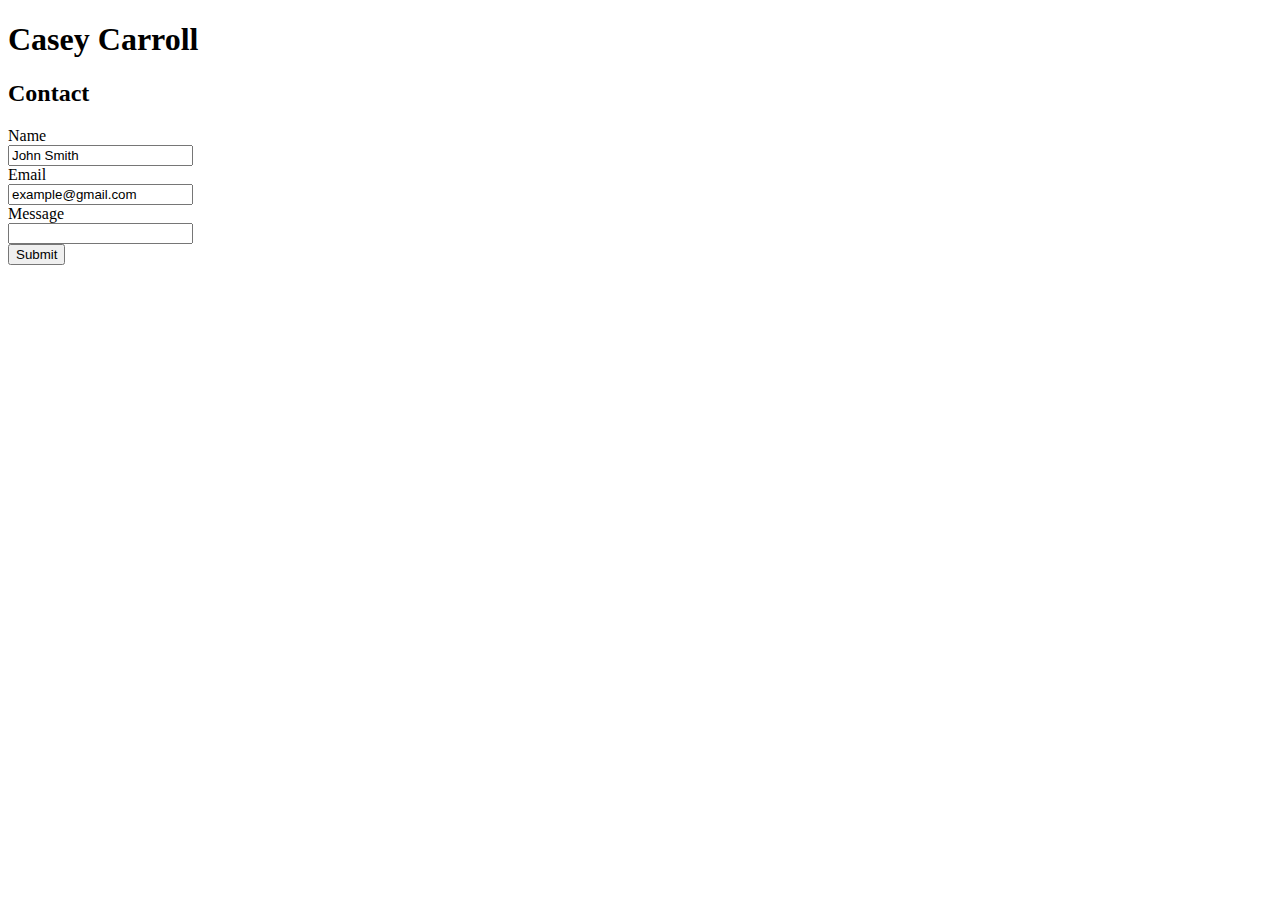
==== contact.html @ 07e4097b "added information to contact file" ====
<!DOCTYPE html>
<html lang="en">
<head>
    <meta charset="UTF-8">
    <meta name="viewport" content="width=device-width, initial-scale=1.0">
    <meta http-equiv="X-UA-Compatible" content="ie=edge">
    <title>contact page</title>
</head>
<body>
    <div class="container">
        <h1>Casey Carroll</h1>

        <h2>Contact</h2>

        <form action="/action_page.php">
            Name<br>
            <input type="text" name="firstname" value="John Smith">
            <br>
            Email<br>
            <input type="text" name="lastname" value="example@gmail.com">
            <br>
            Message<br>
            <input type="text" name="Message">
            <br>
            <input type="submit" value="Submit">
          </form> 
    </div>
    
    
</body>
</html>
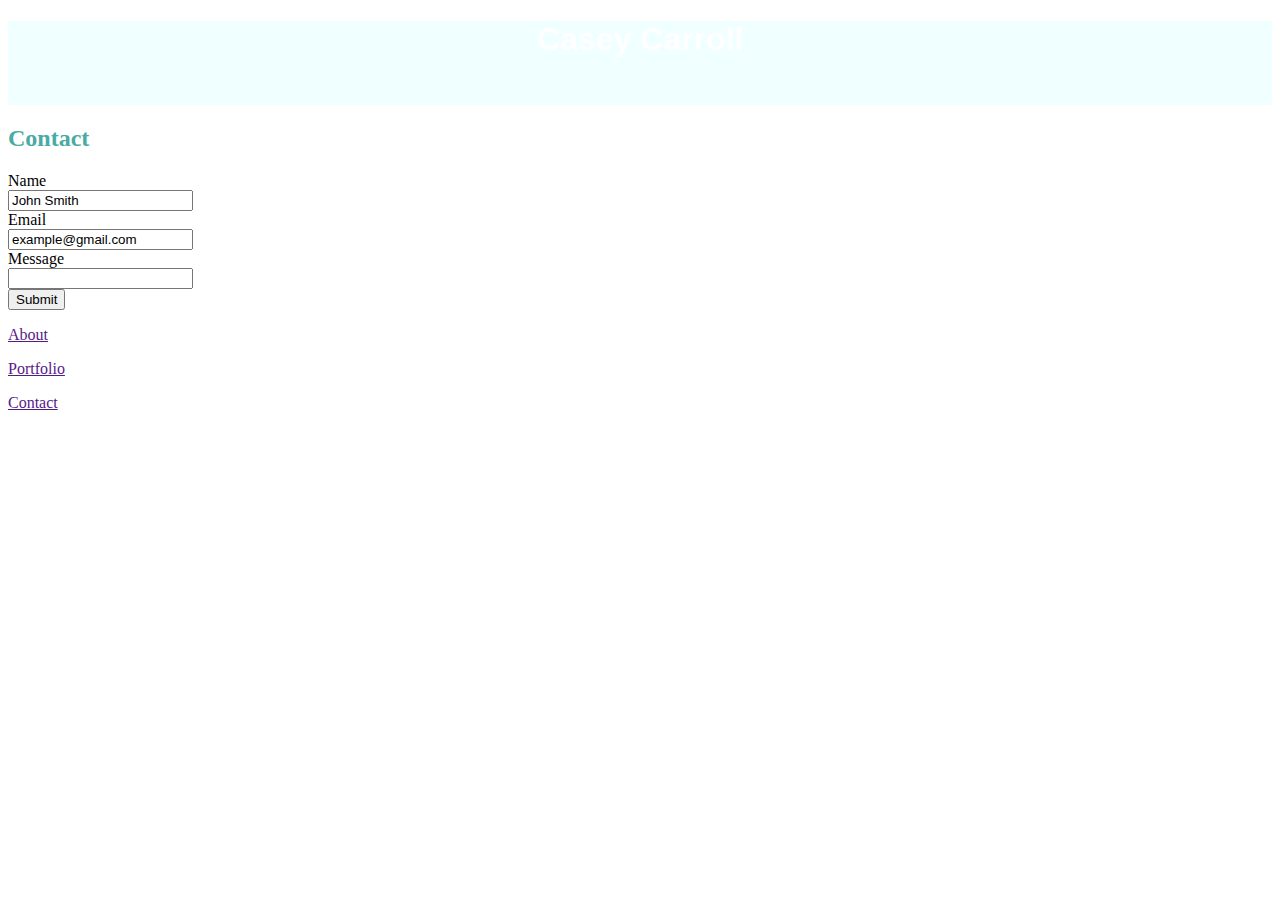
==== commit 1ffea9c7: "Moved links to header and changed fonts" ====
--- a/contact.html
+++ b/contact.html
@@ -5,10 +5,18 @@
     <meta name="viewport" content="width=device-width, initial-scale=1.0">
     <meta http-equiv="X-UA-Compatible" content="ie=edge">
     <title>contact page</title>
+    
+    <link rel="stylesheet" type="text/css" href="assets/css/style.css">
 </head>
 <body>
+    <header>
+        <h1>Casey Carroll</h1>
+    </header>
+
     <div class="container">
-        <h1>Casey Carroll</h1>
+        
+
+        
 
         <h2>Contact</h2>
 
@@ -25,7 +33,10 @@
             <input type="submit" value="Submit">
           </form> 
     </div>
-    
+
+    <p><a href="">About</a></p>
+    <p><a href="">Portfolio</a></p>
+    <p><a href="">Contact</a></p>
     
 </body>
 </html>--- a/assets/css/style.css
+++ b/assets/css/style.css
@@ -0,0 +1,78 @@
+
+
+
+
+header {
+    margin-top: 0px;
+    height: 84px;
+    font-family: 'Montserrat', sans-serif;
+    text-align: center;
+    background: azure;
+}
+
+#name {
+    font-size: 33px;
+    margin-top: 0px;
+    margin-left: 100px;
+    height: 61px;
+    background-color: #4aaaa5;
+    margin-right: 362px;
+    text-align: center;
+    padding-top: 23px;
+    width: 242px;
+    color: #ffffff;
+}
+
+#links {
+    margin-right: 100px;
+    margin-top: -67px;
+    float: right;
+    width: 245px;
+    padding: 16px;
+    /* background: lightblue; */
+
+}
+
+.spacing{
+    width: 1px;
+    height: 19px;
+    background-color: blue;
+    float: left;
+}
+
+#about {
+    width: 74px;
+    float: left;
+}
+
+#portfolio {
+    width: 91px;
+    float: left;
+    /* margin-left: 74px; */
+}
+
+#contact {
+    width: 74px;
+    float: left;
+    text-align: right
+    /* margin-left: 74px; */
+}
+
+
+
+
+
+
+
+h1 {
+    box-sizing: border-box;
+    color: #ffffff;
+    background-color: #4aaaa5:
+}
+
+h2 {
+    color: #4aaaa5;
+}
+p {
+    color: #777777;
+}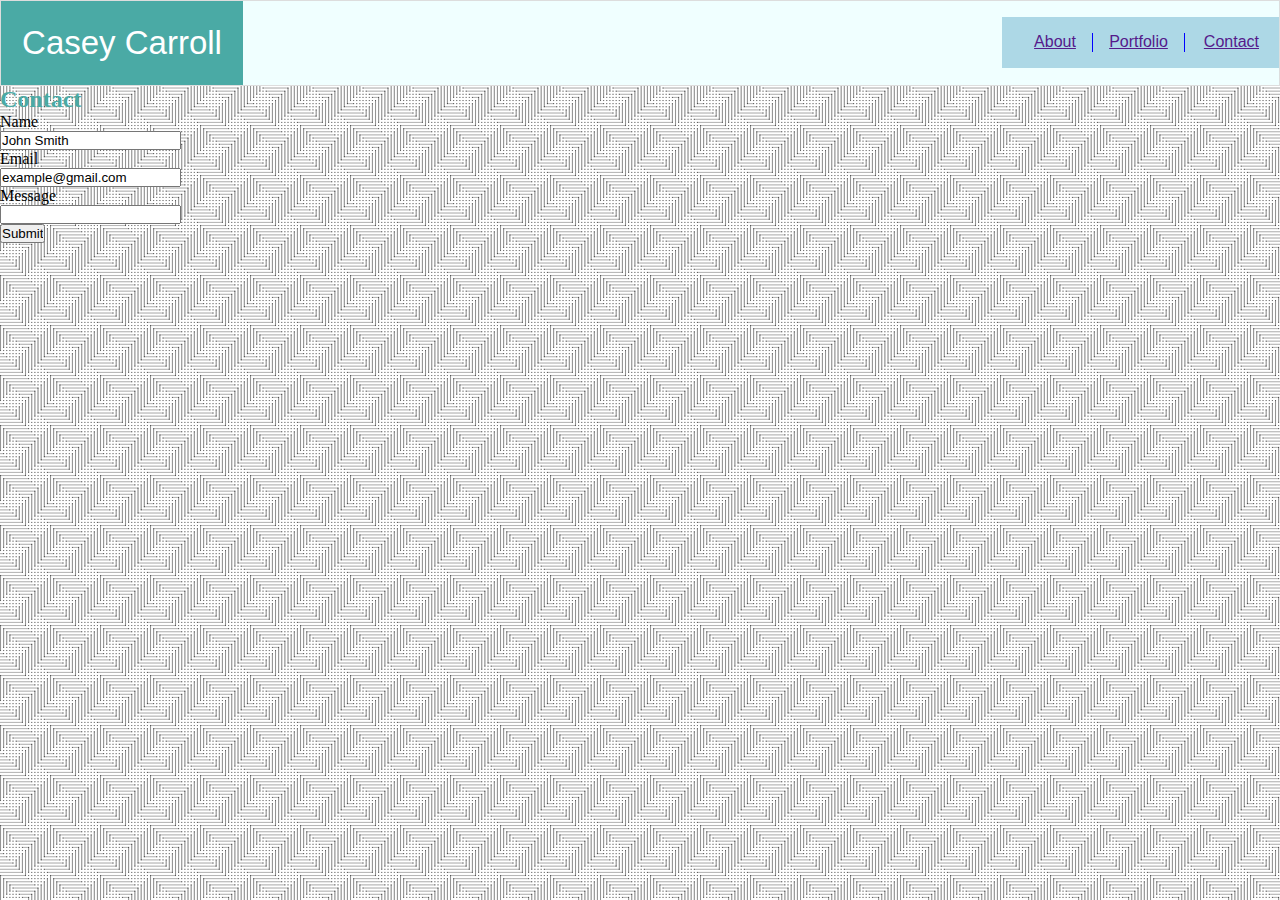
==== commit 53f74bce: "Added lower content box and background pattern" ====
--- a/contact.html
+++ b/contact.html
@@ -9,10 +9,38 @@
     <link rel="stylesheet" type="text/css" href="assets/css/style.css">
 </head>
 <body>
-    <header>
-        <h1>Casey Carroll</h1>
-    </header>
-
+        <header>
+       
+                <div id="main">
+                   <div id="name">
+                       Casey Carroll
+                   </div>
+            
+                   <div id="links">
+                        <div id="about">
+                            <a href="">About</a>
+                        </div>
+            
+                        <div class="spacing">
+            
+                        </div>
+                                
+                        <div id="portfolio"> 
+                            <a href="">Portfolio</a>
+                        </div>
+            
+                        <div class="spacing">
+            
+                        </div>
+                                        
+                        <div id="contact">
+                            <a href="">Contact</a>
+                        </div>
+                    </div>
+                </div>
+                   
+                </header>
+  
     <div class="container">
         
 
@@ -34,9 +62,5 @@
           </form> 
     </div>
 
-    <p><a href="">About</a></p>
-    <p><a href="">Portfolio</a></p>
-    <p><a href="">Contact</a></p>
-    
 </body>
 </html>--- a/assets/css/style.css
+++ b/assets/css/style.css
@@ -1,19 +1,39 @@
-
-
-
-
+* {
+    margin: 0;
+    padding: 0;
+}
+body {
+    background-image: url("crossline-dots.png");
+}
 header {
     margin-top: 0px;
     height: 84px;
     font-family: 'Montserrat', sans-serif;
     text-align: center;
     background: azure;
+    border: #dddddd;
+    border-style: solid;
+    border-width: 1px;
 }
 
+.main {
+    width: 958px;
+    margin: 0 auto;
+}
+
+#two {
+    margin-top: 45px;
+    background-color: #ffffff;
+    height: 480px;
+    border: #dddddd;
+    border-style: solid;
+    border-width: 1px;
+    padding: 0px;
+}
 #name {
     font-size: 33px;
     margin-top: 0px;
-    margin-left: 100px;
+    /* margin-left: 100px; */
     height: 61px;
     background-color: #4aaaa5;
     margin-right: 362px;
@@ -21,15 +41,16 @@
     padding-top: 23px;
     width: 242px;
     color: #ffffff;
+    float: left;
 }
 
 #links {
-    margin-right: 100px;
-    margin-top: -67px;
+    /* margin-right: 100px; */
+    margin-top: 16px;
     float: right;
     width: 245px;
     padding: 16px;
-    /* background: lightblue; */
+    background: lightblue;
 
 }
 
@@ -58,8 +79,21 @@
     /* margin-left: 74px; */
 }
 
+#lower {
+    height: 56px;
+    font-family: Georgia, 'Times New Roman', Times, serif;
+    font-size: 32px;
+    padding-top: 20px;
+    padding-left: 20px;
+    color: #4aaaa5;
+}
 
-
+#lower-spacer {
+    width: 890px;
+    height: 2px;
+    margin: 0 auto;
+    background-color:#dddddd;
+}
 
 
 
@@ -75,4 +109,17 @@
 }
 p {
     color: #777777;
-}+}
+
+#migs { 
+    /* The image used */
+    background-image: url(Portfolio-background.jpg);
+    /* Full height */
+    height: 100%; 
+  
+    /* Center and scale the image nicely */
+    background-position: center;
+    background-repeat: no-repeat;
+    background-size: cover;
+    position:  
+}
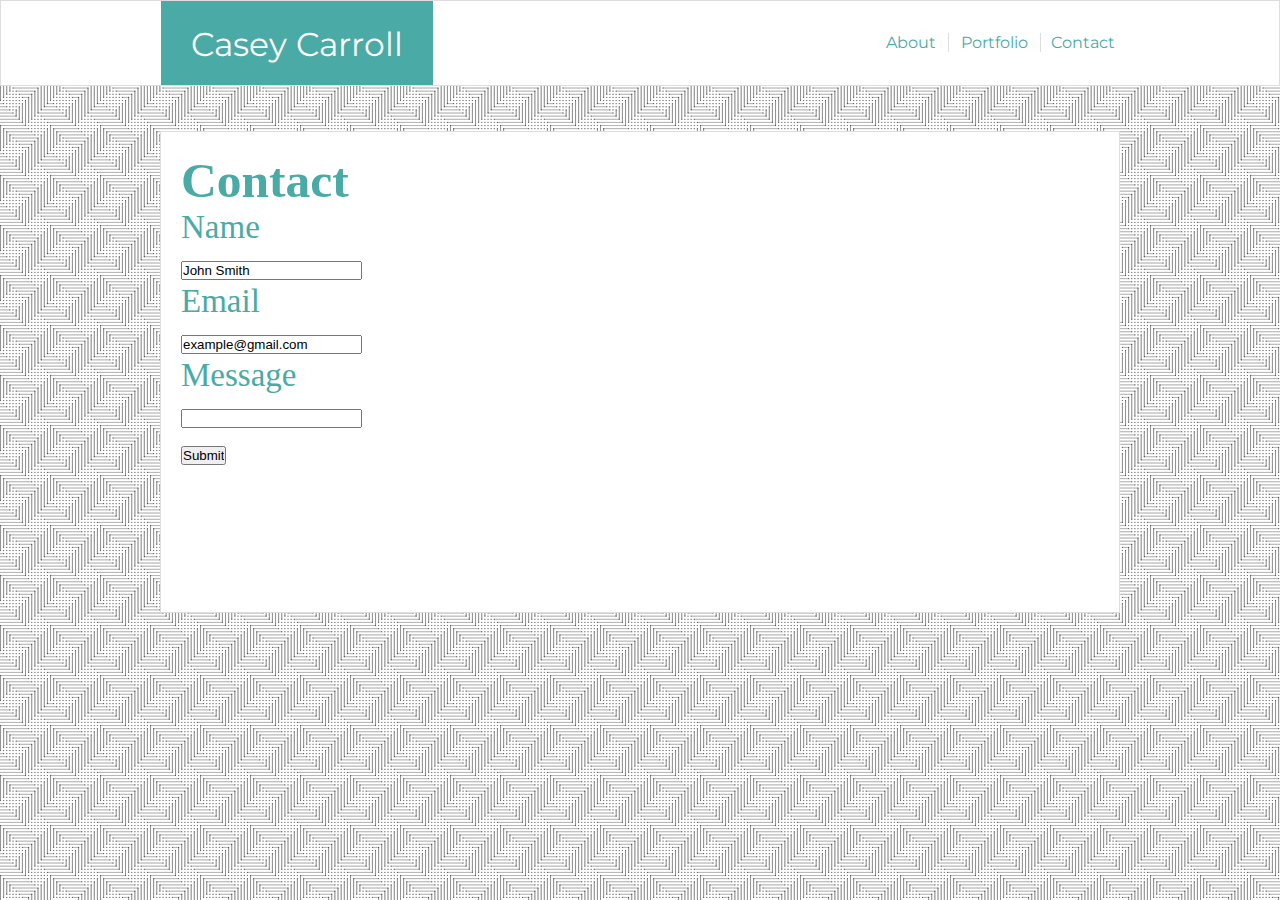
==== commit 31c701f8: "links added" ====
--- a/contact.html
+++ b/contact.html
@@ -1,66 +1,52 @@
 <!DOCTYPE html>
 <html lang="en">
-<head>
-    <meta charset="UTF-8">
-    <meta name="viewport" content="width=device-width, initial-scale=1.0">
-    <meta http-equiv="X-UA-Compatible" content="ie=edge">
-    <title>contact page</title>
-    
-    <link rel="stylesheet" type="text/css" href="assets/css/style.css">
-</head>
-<body>
-        <header>
-       
-                <div id="main">
-                   <div id="name">
-                       Casey Carroll
-                   </div>
-            
-                   <div id="links">
-                        <div id="about">
-                            <a href="">About</a>
-                        </div>
-            
-                        <div class="spacing">
-            
-                        </div>
-                                
-                        <div id="portfolio"> 
-                            <a href="">Portfolio</a>
-                        </div>
-            
-                        <div class="spacing">
-            
-                        </div>
-                                        
-                        <div id="contact">
-                            <a href="">Contact</a>
-                        </div>
-                    </div>
-                </div>
-                   
-                </header>
-  
-    <div class="container">
-        
-
-        
-
-        <h2>Contact</h2>
-
-        <form action="/action_page.php">
-            Name<br>
-            <input type="text" name="firstname" value="John Smith">
-            <br>
-            Email<br>
-            <input type="text" name="lastname" value="example@gmail.com">
-            <br>
-            Message<br>
-            <input type="text" name="Message">
-            <br>
-            <input type="submit" value="Submit">
-          </form> 
-    </div>
-
-</body>
+   <head>
+      <meta charset="UTF-8">
+      <meta name="viewport" content="width=device-width, initial-scale=1.0">
+      <meta http-equiv="X-UA-Compatible" content="ie=edge">
+      <title>contact page</title>
+      <link rel="stylesheet" type="text/css" href="assets/css/style.css">
+      <link href="https://fonts.googleapis.com/css?family=Montserrat&display=swap" rel="stylesheet">
+   </head>
+   <body>
+      <header>
+         <div class="main">
+            <div id="name">
+               Casey Carroll
+            </div>
+            <div id="links">
+               <div id="about">
+                  <a href="file:///Users/caseydean8/Desktop/Basic-Portfolio/index.html">About</a>
+               </div>
+               <div class="spacing">
+               </div>
+               <div id="portfolio"> 
+                  <a href="file:///Users/caseydean8/Desktop/Basic-Portfolio/portfolio.html">Portfolio</a>
+               </div>
+               <div class="spacing">
+               </div>
+               <div id="contact">
+                  <a href="file:///Users/caseydean8/Desktop/Basic-Portfolio/contact.html">Contact</a>
+               </div>
+            </div>
+         </div>
+      </header>
+      <div class="main" id="two">
+         <div id="lower" >
+            <h2>Contact</h2>
+            <form action="/action_page.php">
+               Name<br>
+               <input type="text" name="firstname" value="John Smith">
+               <br>
+               Email<br>
+               <input type="text" name="lastname" value="example@gmail.com">
+               <br>
+               Message<br>
+               <input type="text" name="Message">
+               <br>
+               <input type="submit" value="Submit">
+            </form>
+         </div>
+      </div>
+   </body>
 </html>--- a/assets/css/style.css
+++ b/assets/css/style.css
@@ -1,6 +1,11 @@
 * {
     margin: 0;
     padding: 0;
+    text-decoration: none;
+}
+
+a {
+    color: #4aaaa5;
 }
 body {
     background-image: url("crossline-dots.png");
@@ -10,7 +15,7 @@
     height: 84px;
     font-family: 'Montserrat', sans-serif;
     text-align: center;
-    background: azure;
+    background: #ffffff;
     border: #dddddd;
     border-style: solid;
     border-width: 1px;
@@ -39,7 +44,7 @@
     margin-right: 362px;
     text-align: center;
     padding-top: 23px;
-    width: 242px;
+    width: 272px;
     color: #ffffff;
     float: left;
 }
@@ -49,21 +54,25 @@
     margin-top: 16px;
     float: right;
     width: 245px;
-    padding: 16px;
-    background: lightblue;
+    padding-top: 16px;
+    padding-bottom: 16;
+    padding-left: 16;
+    /* color: #4aaaa5; */
+    /* background: lightblue; */
 
 }
 
 .spacing{
     width: 1px;
     height: 19px;
-    background-color: blue;
+    background-color: #dddddd;
     float: left;
 }
 
 #about {
     width: 74px;
     float: left;
+    color: #4aaaa5;
 }
 
 #portfolio {
@@ -82,7 +91,7 @@
 #lower {
     height: 56px;
     font-family: Georgia, 'Times New Roman', Times, serif;
-    font-size: 32px;
+    font-size: 33px;
     padding-top: 20px;
     padding-left: 20px;
     color: #4aaaa5;
@@ -95,8 +104,10 @@
     background-color:#dddddd;
 }
 
-
-
+img {
+    float: left;
+    margin: 20px;
+}
 
 h1 {
     box-sizing: border-box;
@@ -109,6 +120,9 @@
 }
 p {
     color: #777777;
+    padding-top: 20px;
+    padding-right: 20px;
+    padding-left: 20px;
 }
 
 #migs { 
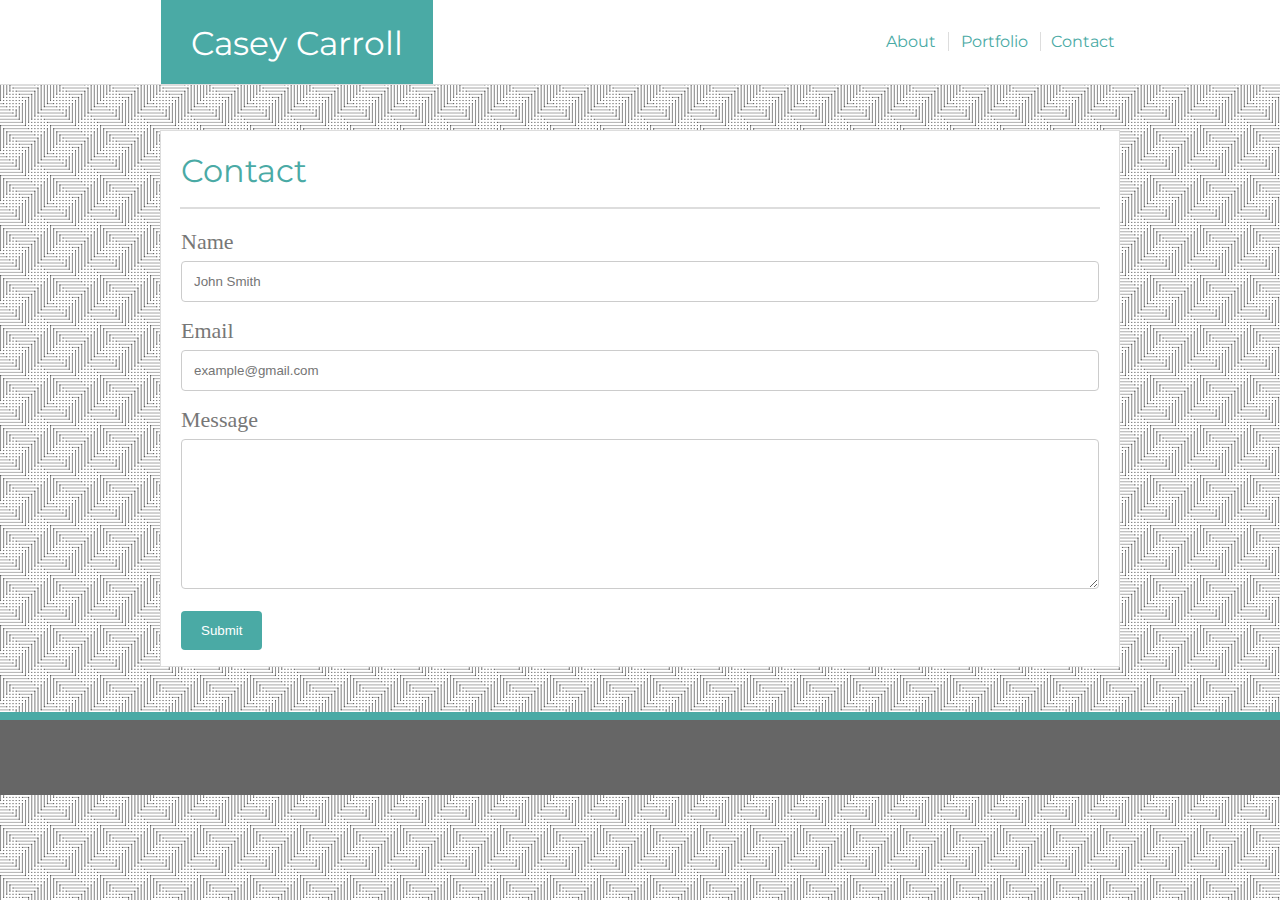
==== commit 6a435ae5: "fixed links and file paths, added pics to portfolio page, added footer" ====
--- a/contact.html
+++ b/contact.html
@@ -1,52 +1,59 @@
 <!DOCTYPE html>
 <html lang="en">
-   <head>
-      <meta charset="UTF-8">
-      <meta name="viewport" content="width=device-width, initial-scale=1.0">
-      <meta http-equiv="X-UA-Compatible" content="ie=edge">
-      <title>contact page</title>
-      <link rel="stylesheet" type="text/css" href="assets/css/style.css">
-      <link href="https://fonts.googleapis.com/css?family=Montserrat&display=swap" rel="stylesheet">
-   </head>
-   <body>
-      <header>
-         <div class="main">
-            <div id="name">
-               Casey Carroll
+    <head>
+        <meta charset="UTF-8">
+        <meta name="viewport" content="width=device-width, initial-scale=1.0">
+        <meta http-equiv="X-UA-Compatible" content="ie=edge">
+        <title>contact page</title>
+        <link rel="stylesheet" type="text/css" href="assets/css/style.css">
+        <link href="https://fonts.googleapis.com/css?family=Montserrat&display=swap" rel="stylesheet">
+    </head>
+    <body>
+        <header>
+            <div class="main">
+                <div id="name">
+                    Casey Carroll
+                </div>
+                <div id="links">
+                    <div id="about">
+                        <a href="index.html">About</a>
+                    </div>
+                    <div class="spacing">
+                    </div>
+                    <div id="portfolio"> 
+                        <a href="portfolio.html">Portfolio</a>
+                    </div>
+                    <div class="spacing">
+                    </div>
+                    <div id="contact">
+                        <a href="contact.html">Contact</a>
+                    </div>
+                </div>
             </div>
-            <div id="links">
-               <div id="about">
-                  <a href="file:///Users/caseydean8/Desktop/Basic-Portfolio/index.html">About</a>
-               </div>
-               <div class="spacing">
-               </div>
-               <div id="portfolio"> 
-                  <a href="file:///Users/caseydean8/Desktop/Basic-Portfolio/portfolio.html">Portfolio</a>
-               </div>
-               <div class="spacing">
-               </div>
-               <div id="contact">
-                  <a href="file:///Users/caseydean8/Desktop/Basic-Portfolio/contact.html">Contact</a>
-               </div>
+        </header>
+        <div class="main" id="two">
+            <div id="lower">
+                Contact
             </div>
-         </div>
-      </header>
-      <div class="main" id="two">
-         <div id="lower" >
-            <h2>Contact</h2>
-            <form action="/action_page.php">
-               Name<br>
-               <input type="text" name="firstname" value="John Smith">
-               <br>
-               Email<br>
-               <input type="text" name="lastname" value="example@gmail.com">
-               <br>
-               Message<br>
-               <input type="text" name="Message">
-               <br>
-               <input type="submit" value="Submit">
+            <div id="lower-spacer">
+            </div>
+            <form action="action_page.php">
+                <label for="fname">Name</label>
+                <input type="text" id="fname" name="Name" placeholder="John Smith">
+                <label for="lname">Email</label>
+                <input type="text" id="lname" name="lastname" placeholder="example@gmail.com">
+                <!-- <label for="country">Country</label>
+                    <select id="country" name="country">
+                      <option value="australia">Australia</option>
+                      <option value="canada">Canada</option>
+                      <option value="usa">USA</option>
+                    </select> -->
+                <label for="subject">Message</label>
+                <textarea id="subject" name="subject" placeholder="" style="height:150px"></textarea>
+                <input type="submit" value="Submit">
             </form>
-         </div>
-      </div>
-   </body>
+        </div>
+        <footer>
+        </footer>
+    </body>
 </html>--- a/assets/css/style.css
+++ b/assets/css/style.css
@@ -19,6 +19,9 @@
     border: #dddddd;
     border-style: solid;
     border-width: 1px;
+    border-top: 0;
+    border-right: 0;
+    border-left: 0;
 }
 
 .main {
@@ -29,11 +32,12 @@
 #two {
     margin-top: 45px;
     background-color: #ffffff;
-    height: 480px;
+    height: 535px;
     border: #dddddd;
     border-style: solid;
     border-width: 1px;
     padding: 0px;
+    margin-bottom: 45px;
 }
 #name {
     font-size: 33px;
@@ -90,15 +94,15 @@
 
 #lower {
     height: 56px;
-    font-family: Georgia, 'Times New Roman', Times, serif;
-    font-size: 33px;
+    font-family: 'Montserrat', sans-serif;
+    font-size: 32px;
     padding-top: 20px;
     padding-left: 20px;
     color: #4aaaa5;
 }
 
 #lower-spacer {
-    width: 890px;
+    width: 920px;
     height: 2px;
     margin: 0 auto;
     background-color:#dddddd;
@@ -109,15 +113,6 @@
     margin: 20px;
 }
 
-h1 {
-    box-sizing: border-box;
-    color: #ffffff;
-    background-color: #4aaaa5:
-}
-
-h2 {
-    color: #4aaaa5;
-}
 p {
     color: #777777;
     padding-top: 20px;
@@ -125,15 +120,48 @@
     padding-left: 20px;
 }
 
-#migs { 
-    /* The image used */
-    background-image: url(Portfolio-background.jpg);
-    /* Full height */
-    height: 100%; 
+form {
+    color: #777777;
+    font-size: 22px;
+    margin: 20px;
+}
+
+input[type=text], select, textarea {
+    width: 100%;
+    padding: 12px;
+    border: 1px solid #ccc;
+    border-radius: 4px;
+    box-sizing: border-box;
+    margin-top: 6px;
+    margin-bottom: 16px;
+    resize: vertical;
+  }
   
-    /* Center and scale the image nicely */
-    background-position: center;
-    background-repeat: no-repeat;
-    background-size: cover;
-    position:  
-}
+  input[type=submit] {
+    background-color: #4aaaa5;
+    color: white;
+    padding: 12px 20px;
+    border: none;
+    border-radius: 4px;
+    cursor: pointer;
+  }
+  
+  input[type=submit]:hover {
+    background-color: #45a049;
+  }
+  
+  footer {
+    height: 75px;
+    background-color: #666666;
+    border-top-color: #4aaaa5;
+    border-right: 0;
+    border-bottom: 0;
+    border-left: 0;
+    border-style: solid;
+    border-top-width: 8px;
+    position: sticky;
+  }
+
+  .placeholder{
+      width: 45%;
+  }